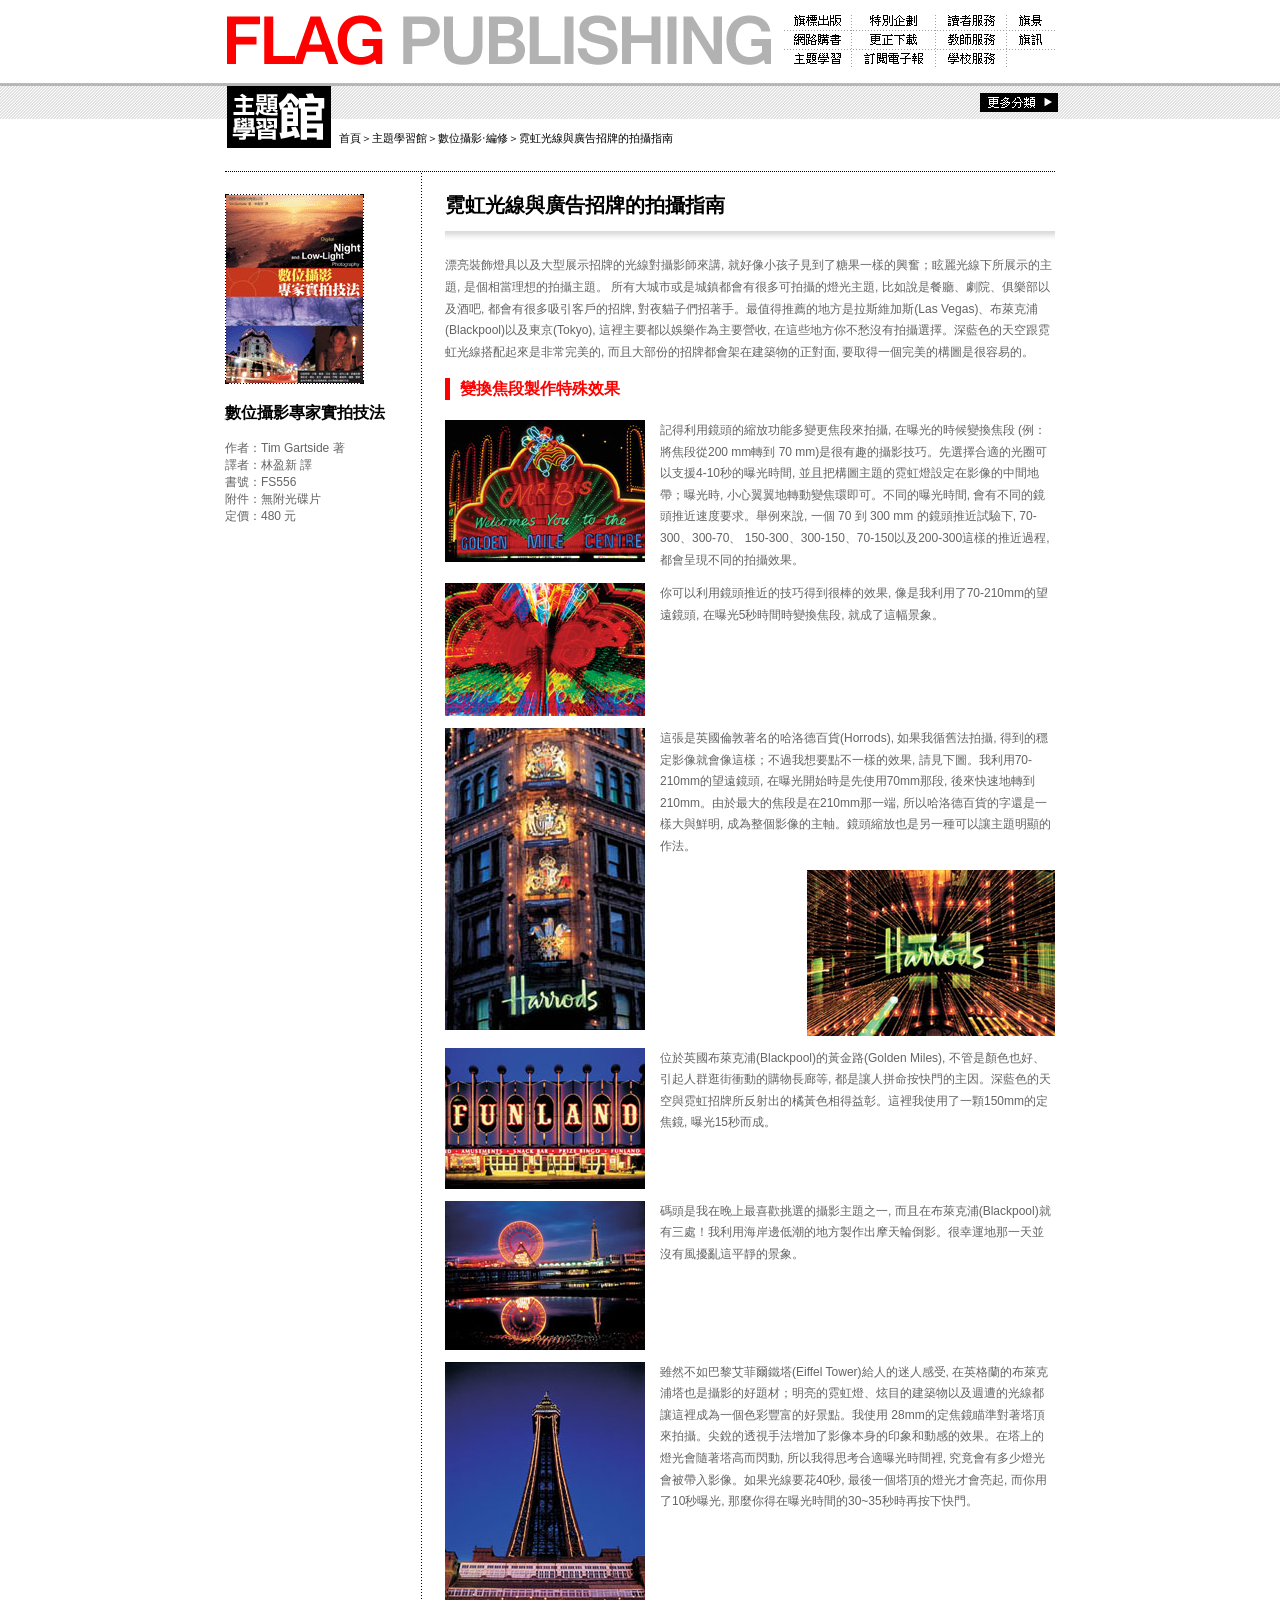
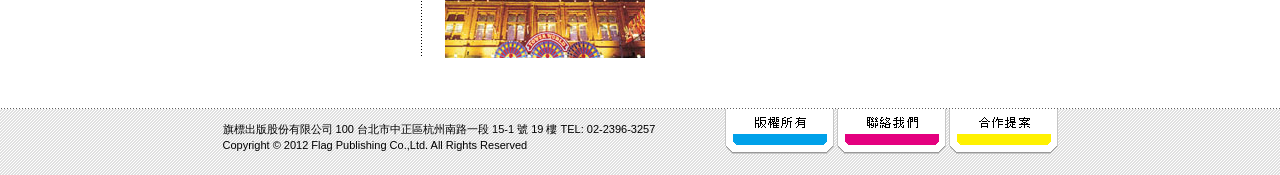
==== ex06-01.html @ dd3e8c4c "Add files via upload" ====
<!doctype html>
<html>
<head>
<meta charset="utf-8">
<title>FLAG 主題學習館</title>
<link href="ex06-01.css" rel="stylesheet" type="text/css">
</head>
<body>
<div id="header"><a href="index.html"><img src="images/header_logo.gif" alt="FLAG PUBLISHING" width="850" height="80" border="0" /></a></div>
<div id="content">
  <div id="contentTop"><img src="images/title_learn.gif" width="104" height="62" alt="主題學習館" />
    <p>首頁＞主題學習館＞數位攝影‧編修＞霓虹光線與廣告招牌的拍攝指南</p>
    <img src="images/more.gif" alt="更多分類" width="78" height="19" class="more" /></div>
  <div id="article">
    <div id="articleL">
      <p><img src="images/book1/book_cover.jpg" width="139" height="190" alt="書籍封面" /></p>
      <h3>數位攝影專家實拍技法 </h3>
      <p>作者：Tim Gartside 著<br />
        譯者：林盈新 譯<br />
        書號：FS556<br />
        附件：無附光碟片<br />
      定價：480 元 </p>
    </div>
    <div id="articleR">
      <h1>霓虹光線與廣告招牌的拍攝指南</h1>
      <p>漂亮裝飾燈具以及大型展示招牌的光線對攝影師來講, 就好像小孩子見到了糖果一樣的興奮；眩麗光線下所展示的主題, 是個相當理想的拍攝主題。 所有大城市或是城鎮都會有很多可拍攝的燈光主題, 比如說是餐廳、劇院、俱樂部以及酒吧, 都會有很多吸引客戶的招牌, 對夜貓子們招著手。最值得推薦的地方是拉斯維加斯(Las Vegas)、布萊克浦(Blackpool)以及東京(Tokyo), 這裡主要都以娛樂作為主要營收, 在這些地方你不愁沒有拍攝選擇。深藍色的天空跟霓虹光線搭配起來是非常完美的, 而且大部份的招牌都會架在建築物的正對面, 要取得一個完美的構圖是很容易的。</p>
      <h2>變換焦段製作特殊效果</h2>
      <p><img src="images/book1/book1-1.jpg" width="200" height="142" class="floatleft" />記得利用鏡頭的縮放功能多變更焦段來拍攝, 在曝光的時候變換焦段 (例：將焦段從200 mm轉到 70 mm)是很有趣的攝影技巧。先選擇合適的光圈可以支援4-10秒的曝光時間, 並且把構圖主題的霓虹燈設定在影像的中間地帶；曝光時, 小心翼翼地轉動變焦環即可。不同的曝光時間, 會有不同的鏡頭推近速度要求。舉例來說, 一個 70 到 300 mm 的鏡頭推近試驗下, 70-300、300-70、 150-300、300-150、70-150以及200-300這樣的推近過程, 都會呈現不同的拍攝效果。</p>
<p><img src="images/book1/book1-2.jpg" width="200" height="133" class="floatleft" />你可以利用鏡頭推近的技巧得到很棒的效果, 像是我利用了70-210mm的望遠鏡頭, 在曝光5秒時間時變換焦段, 就成了這幅景象。</p>
<div class="clearboth"></div>
<p><img src="images/book1/book1-3.jpg" width="200" height="302" class="floatleft" />這張是英國倫敦著名的哈洛德百貨(Horrods), 如果我循舊法拍攝, 得到的穩定影像就會像這樣；不過我想要點不一樣的效果, 請見下圖。我利用70-210mm的望遠鏡頭, 在曝光開始時是先使用70mm那段, 後來快速地轉到210mm。由於最大的焦段是在210mm那一端, 所以哈洛德百貨的字還是一樣大與鮮明, 成為整個影像的主軸。鏡頭縮放也是另一種可以讓主題明顯的作法。</p>
<p><img src="images/book1/book1-4.jpg" width="248" height="166" class="floatright" /></p>
<div class="clearboth"></div>
      <p><img src="images/book1/book1-5.jpg" width="200" height="141" class="floatleft" />位於英國布萊克浦(Blackpool)的黃金路(Golden Miles), 不管是顏色也好、引起人群逛街衝動的購物長廊等, 都是讓人拼命按快門的主因。深藍色的天空與霓虹招牌所反射出的橘黃色相得益彰。這裡我使用了一顆150mm的定焦鏡, 曝光15秒而成。</p>
      <div class="clearboth"></div>
<p><img src="images/book1/book1-6.jpg" width="200" height="149" class="floatleft" />碼頭是我在晚上最喜歡挑選的攝影主題之一, 而且在布萊克浦(Blackpool)就有三處！我利用海岸邊低潮的地方製作出摩天輪倒影。很幸運地那一天並沒有風擾亂這平靜的景象。</p>
<div class="clearboth"></div>
<p><img src="images/book1/book1-7.jpg" width="200" height="296" class="floatleft" />雖然不如巴黎艾菲爾鐵塔(Eiffel Tower)給人的迷人感受, 在英格蘭的布萊克浦塔也是攝影的好題材；明亮的霓虹燈、炫目的建築物以及週遭的光線都讓這裡成為一個色彩豐富的好景點。我使用 28mm的定焦鏡瞄準對著塔頂來拍攝。尖銳的透視手法增加了影像本身的印象和動感的效果。在塔上的燈光會隨著塔高而閃動, 所以我得思考合適曝光時間裡, 究竟會有多少燈光會被帶入影像。如果光線要花40秒, 最後一個塔頂的燈光才會亮起, 而你用了10秒曝光, 那麼你得在曝光時間的30~35秒時再按下快門。</p>
<div class="clearboth"></div>
    </div>
  </div>
</div>
<div id="footer">
  <div id="footerBox">
    <div id="copyright">旗標出版股份有限公司   100 台北市中正區杭州南路一段 15-1 號 19 樓  TEL: 02-2396-3257<br />
      Copyright © 2012 Flag Publishing Co.,Ltd. All Rights Reserved</div>
    <ul>
      <li><a href="#"><img src="images/footer_menu3.gif" alt="合作提案" /></a></li>
      <li><a href="#"><img src="images/footer_menu2.gif" alt="聯絡我們" /></a></li>
      <li><a href="#"><img src="images/footer_menu1.gif" alt="版權所有" /></a></li>
    </ul>
  </div>
</div>
</body></html>
---- ex06-01.css ----
@charset "utf-8";
/* CSS Document */

body {
	margin: 0px;
	padding: 0px;
	font-family: Arial, Helvetica, sans-serif;
	font-size: 12px;
	color: #646464;
}

/*header 相關*/
#header {
	width: 850px;
	margin-right: auto;
	margin-left: auto;
}

/*content 相關*/
#content {
	background-image: url(images/content_bg.gif);
	background-repeat: repeat-x;
	width: 100%;
	text-align: center;
}
#contentTop {
	width: 838px;
	height: 75px;
	margin: 0 auto 0 auto;
	padding-top: 3px;
	padding-left: 12px;
	text-align: left;
}
#contentTop p {
	font-family: Arial, Helvetica, sans-serif;
	font-size: 11px;
	color: #000;
	float: left;
	margin-left: 8px;
	margin-top: 45px;
	margin-bottom: 0px;
}
#contentTop .more {
	float: right;
	margin-top: 7px;
	margin-right: 7px;
}
#contentTop img {
	float: left;
}

/*article 相關*/
#article {
	width: 830px;
	margin: 10px auto 50px auto;
	padding-top: 10px;
	clear: both;
	border-top-width: 1px;
	border-top-style: dotted;
	border-top-color: #000;
	text-align: left;
	background-image: url(images/article_bg.gif);
	background-repeat: repeat-y;
}
#articleL {
	width: 193px;
	float: left;
	padding-right: 7px;
}
#articleR {
	margin-left: 210px;
	line-height: 1.8em;
	padding-left: 10px;
}

/*footer 相關*/
#footer {
	background-image: url(images/footer_bg.gif);
	background-repeat: repeat-x;
	width: 100%;
	height: 67px;
	text-align: center;
	clear: both;
}
#footerBox {
	width: 835px;
	height: 67px;
	margin-right: auto;
	margin-left: auto;
	text-align: left;
	padding-right: 15px;
	padding-left: 15px;
}
#copyright {
	float: left;
	padding-top: 13px;
	font-size: 11px;
	color: #000;
	font-family: Verdana, Geneva, sans-serif;
	line-height: 1.5em;
}
#footer li {
	display: block;
	float: right;
	margin-top: 1px;
	margin-left: 3px;
	list-style-type: none;
}
#footer img {
	border: 0;
}
.tab1, .tab1 a {
	background-image: url(images/footer_menu1.gif);
	background-repeat: no-repeat;
	width: 109px;
	height: 50px;
	color: #000;
	text-decoration: none;
}
.tab2, .tab2 a {
	background-image: url(images/footer_menu2.gif);
	background-repeat: no-repeat;
	width: 109px;
	height: 50px;
	color: #000;
	text-decoration: none;
}
.tab3, .tab3 a {
	background-image: url(images/footer_menu3.gif);
	background-repeat: no-repeat;
	width: 109px;
	height: 50px;
	color: #000;
	text-decoration: none;
}
.tab1 a:hover {
	background-image: url(images/footer_menu1_over.gif);
	background-repeat: no-repeat;
	width: 109px;
	height: 50px;
}
.tab2 a:hover {
	background-image: url(images/footer_menu2_over.gif);
	background-repeat: no-repeat;
	width: 109px;
	height: 50px;
}
.tab3 a:hover {
	background-image: url(images/footer_menu3_over.gif);
	background-repeat: no-repeat;
	width: 109px;
	height: 50px;
}
.floatleft {
	float: left;
	margin-right: 15px;
}
.clearboth {
	clear: both;
}
.floatright {
	float: right;
}
h1 {
	font-size: 20px;
	color: #000;
	background-image: url(images/h1_bg.gif);
	background-repeat: repeat-x;
	background-position: bottom;
	padding-bottom: 25px;
}
h2 {
	font-size: 16px;
	color: #F00;
	margin-top: 15px;
	margin-bottom: 20px;
	padding-left: 10px;
	border-left-width: 5px;
	border-left-style: solid;
	border-left-color: #F00;
}
h3 {
	font-size: 16px;
	color: #000;
}
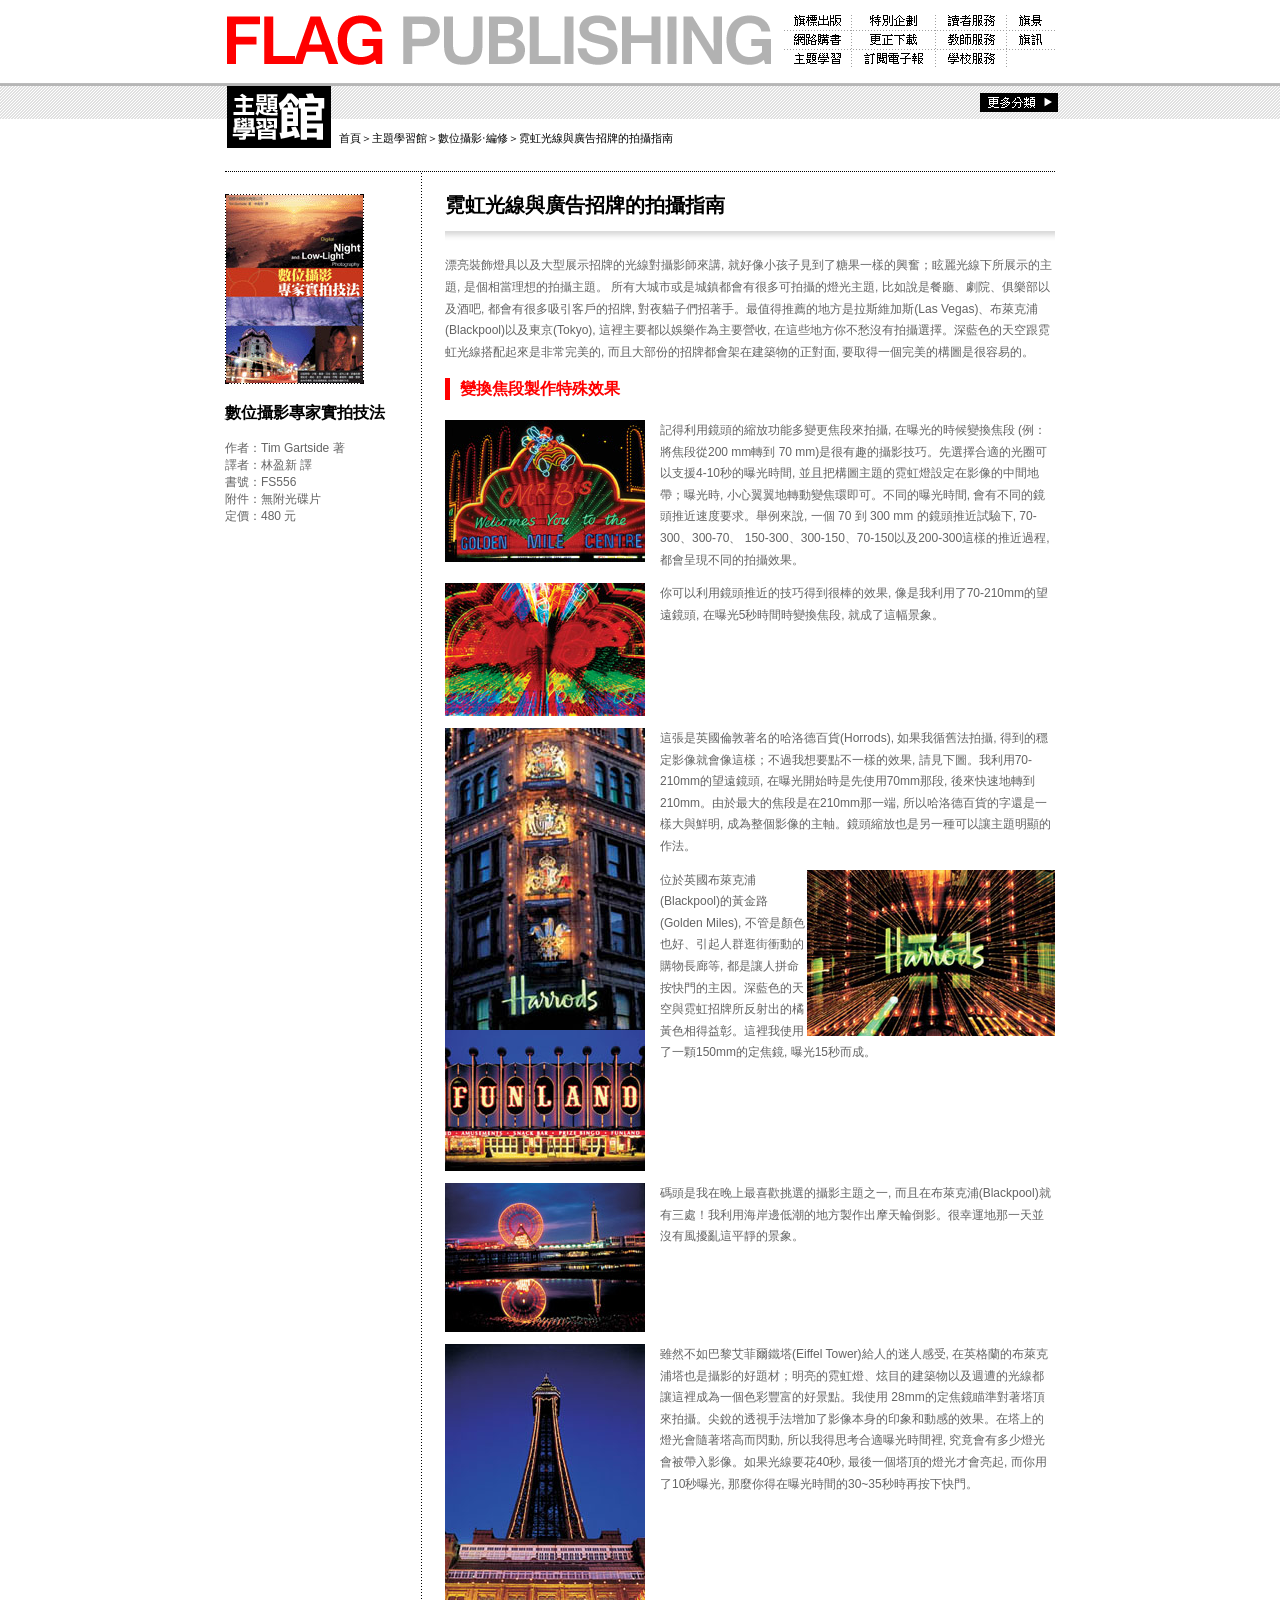
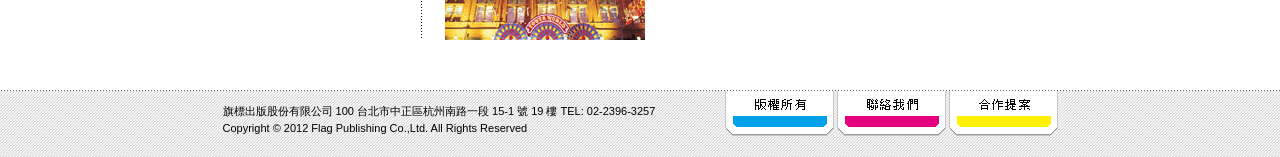
==== commit ca99ceb7: "Add files via upload" ====
--- a/ex06-01.html
+++ b/ex06-01.html
@@ -19,7 +19,7 @@
         譯者：林盈新 譯<br />
         書號：FS556<br />
         附件：無附光碟片<br />
-      定價：480 元 </p>
+        定價：480 元 </p>
     </div>
     <div id="articleR">
       <h1>霓虹光線與廣告招牌的拍攝指南</h1>
@@ -30,7 +30,6 @@
 <div class="clearboth"></div>
 <p><img src="images/book1/book1-3.jpg" width="200" height="302" class="floatleft" />這張是英國倫敦著名的哈洛德百貨(Horrods), 如果我循舊法拍攝, 得到的穩定影像就會像這樣；不過我想要點不一樣的效果, 請見下圖。我利用70-210mm的望遠鏡頭, 在曝光開始時是先使用70mm那段, 後來快速地轉到210mm。由於最大的焦段是在210mm那一端, 所以哈洛德百貨的字還是一樣大與鮮明, 成為整個影像的主軸。鏡頭縮放也是另一種可以讓主題明顯的作法。</p>
 <p><img src="images/book1/book1-4.jpg" width="248" height="166" class="floatright" /></p>
-<div class="clearboth"></div>
       <p><img src="images/book1/book1-5.jpg" width="200" height="141" class="floatleft" />位於英國布萊克浦(Blackpool)的黃金路(Golden Miles), 不管是顏色也好、引起人群逛街衝動的購物長廊等, 都是讓人拼命按快門的主因。深藍色的天空與霓虹招牌所反射出的橘黃色相得益彰。這裡我使用了一顆150mm的定焦鏡, 曝光15秒而成。</p>
       <div class="clearboth"></div>
 <p><img src="images/book1/book1-6.jpg" width="200" height="149" class="floatleft" />碼頭是我在晚上最喜歡挑選的攝影主題之一, 而且在布萊克浦(Blackpool)就有三處！我利用海岸邊低潮的地方製作出摩天輪倒影。很幸運地那一天並沒有風擾亂這平靜的景象。</p>
--- a/ex06-01.css
+++ b/ex06-01.css
@@ -170,13 +170,13 @@
 	padding-bottom: 25px;
 }
 h2 {
+	border-left-width: 5px;
+	border-left-style: solid;
 	font-size: 16px;
 	color: #F00;
 	margin-top: 15px;
 	margin-bottom: 20px;
 	padding-left: 10px;
-	border-left-width: 5px;
-	border-left-style: solid;
 	border-left-color: #F00;
 }
 h3 {
